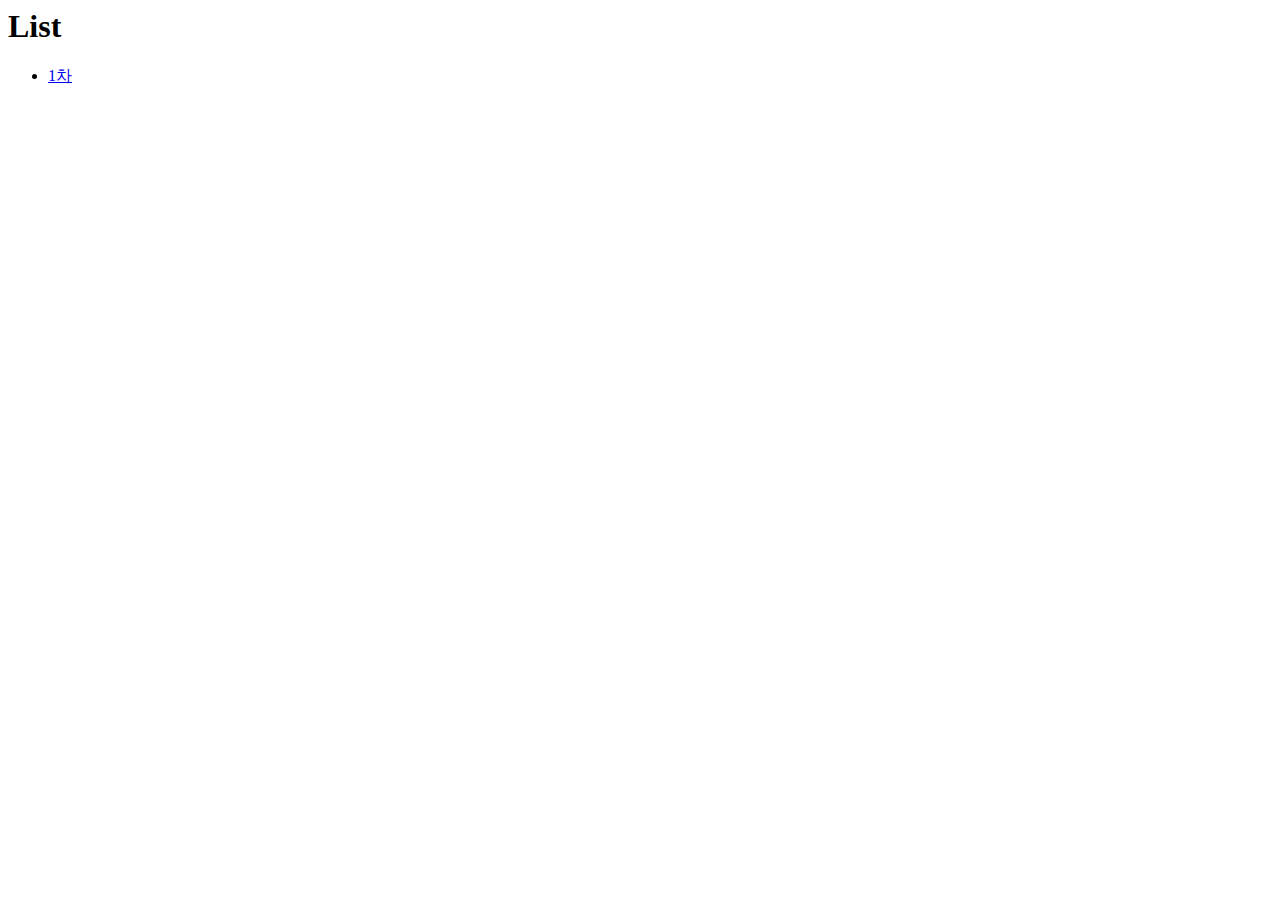
==== index.html @ dcad5b1a "index생성" ====
<DOCTYPE html>
<html lang="ko">
  <head>
    <meta charset="utf-8">
    <title>정규평가</title>
  </head>
  <body>
    <h1>List</h1>
    <ul>
      <li>
        <a href="./2023.02.17_first">1차</a>
      </li>
    </ul>
  </body>
</html>
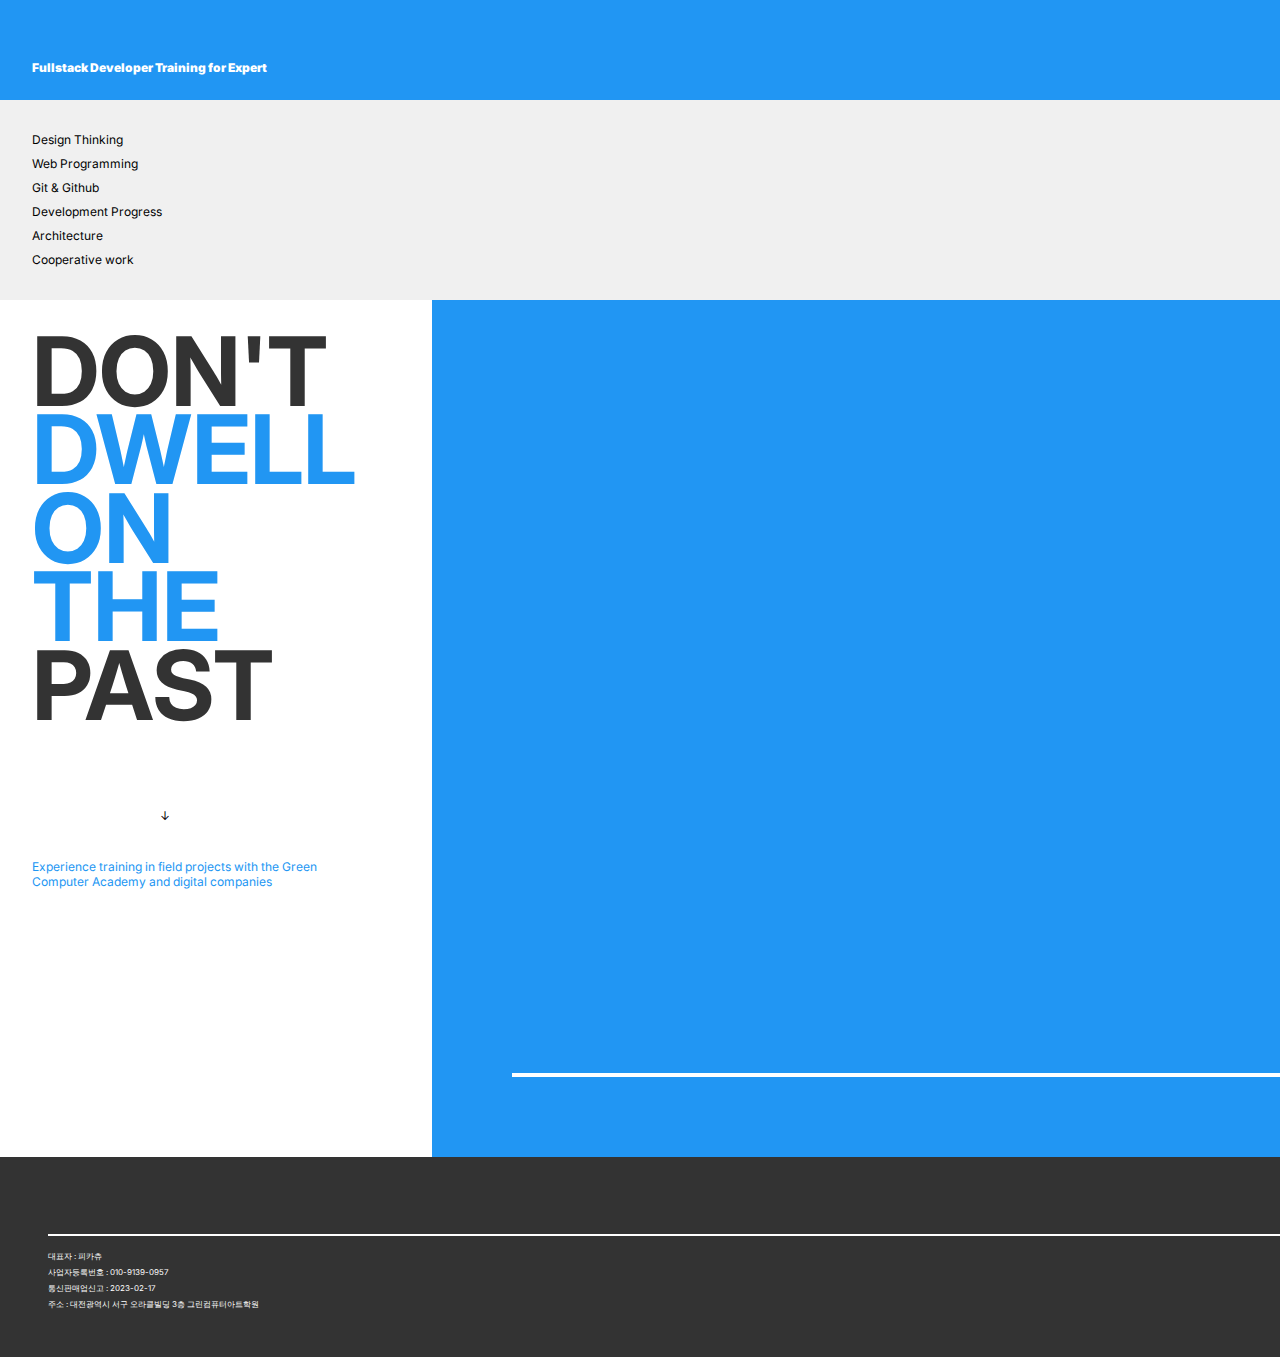
==== commit 755ea4b2: "index파일 최상위로 이동" ====
--- a/index.html
+++ b/index.html
@@ -1,15 +1,95 @@
-<DOCTYPE html>
+<!DOCTYPE html>
 <html lang="ko">
-  <head>
-    <meta charset="utf-8">
-    <title>정규평가</title>
-  </head>
-  <body>
-    <h1>List</h1>
-    <ul>
-      <li>
-        <a href="./2023.02.17_first">1차</a>
-      </li>
-    </ul>
-  </body>
-</html>
+<head>
+  <meta charset="UTF-8">
+  <meta http-equiv="X-UA-Compatible" content="IE=edge">
+  <meta name="viewport" content="width=device-width, initial-scale=1.0">
+  <title>KDT</title>
+  <link rel="stylesheet" href="./css/common.css">
+  <link rel="stylesheet" href="./css/mobile.css">
+  <link rel="stylesheet" href="./css/tablet.css">
+  <link rel="stylesheet" href="./css/desktop.css">
+</head>
+<body>
+  <!---------- 헤더 ---------->
+  <header>
+    <div></div>
+    <div></div>
+    <div class="text_box">
+      <span>Fullstack Developer Training for Expert</span>
+    </div>
+  </header>
+
+
+  <!---------- 네비 ---------->
+  <nav>
+    <div class="menu_li">
+      <ul>
+        <a href="#"><li>Design Thinking</li></a>
+        <a href="#"><li>Web Programming</li></a>
+        <a href="#"><li>Git & Github</li></a>
+        <a href="#"><li>Development Progress</li></a>
+        <a href="#"><li>Architecture</li></a>
+        <a href="#"><li>Cooperative work</li></a>
+      </ul>
+    </div>
+  </nav>
+
+
+  <!---------- 메인 ---------->
+  <main>
+    <!----- 첫 번째 컨텐츠 ----->
+    <div class="C_01_box">
+      <!-- 주 텍스트 -->
+      <div class="post">
+        <span class="p_color_black">DON'T</span>
+        <span class="p_color_main">DWELL</span>
+        <span class="p_color_main">ON</span>
+        <span class="p_color_main">THE</span>
+        <span class="p_color_black">PAST</span>
+      </div>
+
+      <!-- 히든 버튼 -->
+      <div class="button">
+        <span>↓</span>
+      </div>
+
+      <!-- 서브 텍스트 -->
+      <div class="sub_post">
+        <p class="p_color_main">Experience training in field projects with the Green Computer Academy and digital companies</p>
+      </div>
+    </div>
+    
+    <!----- 두 번째 컨텐츠 ----->
+    <div class="C_02_box">
+      <!-- 주 텍스트 -->
+      <div class="post">
+        <span>KOREA</span>
+        <span>DIGITAL</span>
+        <span>TRAINING</span>
+      </div>
+      <div class="H_li">
+        <span>></span>
+      </div>
+    </div>
+  </main>
+
+  <!----- 태블릿 레이아웃용 영역 ------->
+  <div class="tablet_layout"></div>
+
+  <!---------- 푸터 ---------->
+  <footer>
+    
+    <!-- 푸터 포스트 -->
+    <div class="f_post"></div>
+
+    <!-- 정보 -->
+    <div class="info">
+      <p>대표자 : 피카츄</p>
+      <p>사업자등록번호 : 010-9139-0957</p>
+      <p>통신판매업신고 : 2023-02-17</p>
+      <p>주소 : 대전광역시 서구 오라클빌딩 3층 그린컴퓨터아트학원</p>
+    </div>
+  </footer>
+</body>
+</html>--- a/css/common.css
+++ b/css/common.css
@@ -0,0 +1,24 @@
+@import url('https://fonts.googleapis.com/css2?family=Inter:wght@100;200;300;400;500;600;700;800;900&display=swap');
+@import url('https://fonts.googleapis.com/css2?family=Karantina:wght@300;400;700&display=swap');
+
+:root {
+  --main_color_Blue: #2196F3;
+  --sub_color_Black: #333333;
+  --main_font: 'Inter'
+}
+
+* {
+  box-sizing: border-box;
+}
+
+.p_color_main {
+  color: var(--main_color_Blue);
+}
+.p_color_black {
+  color: var(--sub_color_Black);
+}
+
+body {
+  margin: 0px;
+  padding: 0px;
+}--- a/css/mobile.css
+++ b/css/mobile.css
@@ -0,0 +1,148 @@
+@media screen and (max-width:430px) {
+  
+  /*---------- 공통 & 초기 설정 ----------*/
+  body {
+    width: 430px;
+    height: auto;
+  }
+
+  /*---------- 헤더 ----------*/
+  header {
+    width: 100%;
+    height: 110px;
+    background-color: var(--main_color_Blue);
+    font-size: 12px;
+    font-family: var(--main_font);
+    text-align: center;
+    display: flex;
+    flex-direction: column;
+    justify-content: center;
+    align-items: center;
+  }
+
+  header > div {
+    width: 100%;
+    height: 30%;
+  }
+
+  /* 텍스트 박스 */
+  header > .text_box {
+    font-size: 1em;
+    font-weight: 900;
+    color: white;
+  }
+
+  /*---------- 네비 ----------*/
+  nav {
+    display: none;
+  }
+  
+  /*---------- 메인  ----------*/
+  
+  main {
+    width: 100%;
+    height: auto;
+    font-size: 12px;
+  }
+
+  /*--- 1번 컨텐츠 ---*/
+  
+  main > .C_01_box {
+    width: 100%;
+    height: 822px;
+    font-family: var(--main_font);
+    display: flex;
+    flex-direction: column;
+    justify-content: space-around;
+    align-items: center;
+  }
+  /* 주 텍스트 */
+  main > .C_01_box > .post {
+    height: 60%;
+    font-size: 8em;
+    font-weight: 700;
+    line-height: 0.55em;
+    display: inherit;
+    flex-direction: column;
+    justify-content: flex-end;
+    position: relative;
+    right: 0.3em;
+  }
+  /* 히든 리스트 */
+  main > .C_01_box > .button {
+    height: 20%;
+    display: inherit;
+    align-items: flex-end;
+  }
+  /* 서브 텍스트 */
+  main > .C_01_box > .sub_post {
+    height: 20%;
+    font-weight: 400;
+    font-size: 1em;
+    width: 285px;
+    text-align: center;
+    display: inherit;
+    align-items: center;
+  }
+
+  /*--- 2번 컨텐츠 ---*/
+  
+  main > .C_02_box {
+    width: 100%;
+    height: 732px;
+    background-color: var(--main_color_Blue);
+    font-size: 10em;
+    font-weight: 400;
+    display: flex;
+  }
+  /* 주 텍스트 */
+  main > .C_02_box > .post {
+    height: 100%;
+    padding-left: 0.2em;
+    color: white;
+    font-family: 'Karantina';
+    display: inherit;
+    flex-direction: column;
+    justify-content: center;
+  }
+  main > .C_02_box > .post > span:nth-child(3) {
+    border-bottom: 5px solid white;
+  }
+  /* 히든 리스트 */
+  main > .C_02_box > .H_li {
+    padding: 0.1em;
+    display: inherit;
+    align-items: center;
+    color: white;
+    font-size: 0.7em;
+  }
+
+  /*---------- 푸터  ----------*/
+  footer {
+    width: 430px;
+    height: 200px;
+    font-family: var(--main_font);
+    font-size: 8px;
+    font-weight: 400;
+    background-color: var(--sub_color_Black);
+    padding: 5em;
+  }
+  /* 주 텍스트 */
+  footer > .f_post {
+    width: 100%;
+    height: 40%;
+  }
+  /* 정보(info) */
+  footer > .info {
+    width: 100%;
+    height: 60%;
+    border-top: 2px solid white;
+    padding-top: 0.5em;
+  }
+  footer > .info > p {
+    margin: 0px;
+    padding: 0px;
+    line-height: 2em;
+    color: white;
+  }
+}--- a/css/tablet.css
+++ b/css/tablet.css
@@ -0,0 +1,166 @@
+@media screen and (min-width: 431px) and (max-width: 1024px) {
+  /*---------- 공통 & 초기 설정 ----------*/
+  body {
+    width: 1024px;
+    height: auto;
+  }
+
+  /*---------- 헤더 ----------*/
+  header {
+    width: 100%;
+    height: 100px;
+    background-color: var(--main_color_Blue);
+    font-family: var(--main_font);
+    font-size: 12px;
+    font-weight: 900;
+    display: flex;
+    flex-direction: column;
+    justify-content: center;
+    align-items: center;
+  }
+  header > div {
+    width: 100%;
+    height: 30%;
+  }
+  /* 세 번째 영역-텍스트 */
+  header > .text_box {
+    color: white;
+    text-align: center;
+  }
+
+  /*---------- 네비 ----------*/
+  nav {
+    width: 100%;
+    height: 200px;
+    background-color: #f0f0f0f0;
+    font-size: 12px;
+    display: flex;
+  }
+
+  /* 네비 메뉴 */
+  nav > .menu_li {
+    display: inherit;
+    align-items: center;
+    padding-left: 4rem;
+  }
+
+  /* 메뉴 리스트 */
+  nav ul {
+    list-style-type: none;
+    padding: 0px;
+    line-height: 2em;
+    font-family: var(--main_font);
+    font-weight: 400;
+    font-size: 1em;
+  }
+  nav ul a {
+    text-decoration: none;
+  }
+  nav ul li {
+    color: black;
+  }
+
+  /*---------- 메인 ----------*/
+  main {
+    width: 100%;
+    display: flex;
+    flex-direction: column;
+  }
+  
+  /*----- 첫 번째 컨텐츠 -----*/
+  main > .C_01_box {
+    padding: 5rem 4rem;
+    width: 40%;
+    height: 864px;
+    display: flex;
+    flex-direction: column;
+    align-items: flex-start;
+    justify-content: space-between;
+  }
+
+  /* 주 텍스트 */
+  main > .C_01_box > .post {
+    height: 60%;
+    font-family: var(--main_font);
+    font-size: 96px;
+    font-weight: 700;
+    line-height: 0.8em;
+    display: inherit;
+    flex-direction: column;
+  }
+
+  /* 히든 리스트 */
+  main > .C_01_box > .button {
+    width: 100%;
+    display: inherit;
+    justify-content: center;
+    align-items: flex-end;
+    height: 10%;
+  }
+
+  /* 서브 텍스트 */
+  main > .C_01_box > .sub_post {
+    width: 285px;
+    font-size: 12px;
+    font-weight: 400;
+    height: 25%;
+  }
+
+  /*----- 두 번째 컨텐츠 -----*/
+  main > .C_02_box {
+    width: 100%;
+    height: 1368px;
+    background-color: var(--main_color_Blue);
+    padding: 4rem;
+    display: flex;
+    align-items: center;
+  }
+
+  /* 주 텍스트 */
+  main > .C_02_box > .post {
+    width: 100%;
+    font-family: 'Karantina';
+    font-size: 128px;
+    font-weight: 400;
+    color: white;
+    line-height: 0.9em;
+    display: flex;
+    flex-direction: column;
+    border-bottom: 4px solid white;
+    padding-bottom: 0.2em;
+  }
+
+  /* 히든 리스트 */
+  main > .C_02_box > .H_li {
+    font-family: 'Karantina';
+    font-size: 128px;
+    font-weight: 400;
+    color: white;
+    position: relative;
+    right: 4.3em;
+  }
+
+  /*---------- 푸터 ----------*/
+  footer {
+    width: 100%;
+    height: 200px;
+    font-family: var(--main_font);
+    font-size: 8px;
+    font-weight: 400;
+    background-color: var(--sub_color_Black);
+    padding: 4em 7em;
+    color: white;
+    display: flex;
+    flex-direction: column;
+    justify-content: center;
+  }
+  /* 푸터 포스트 */
+  footer > .f_post {
+    height: 40%;
+    border-bottom: 2px solid white;
+  }
+  /* 푸터 인포 */
+  footer > .info {
+    line-height: 1em;
+  }
+}--- a/css/desktop.css
+++ b/css/desktop.css
@@ -0,0 +1,148 @@
+@media screen and (min-width: 1025px) {
+  /*---------- 기본 & 공통 ----------*/
+  body {
+    width: 1728px;
+    height: auto;
+  }
+  
+  /*---------- 헤더 ----------*/
+  header {
+    width: 100%;
+    height: 100px;
+    background-color: var(--main_color_Blue);
+    padding-left: 2rem;
+    font-family: var(--main_font);
+    font-size: 12px;
+    font-weight: 900;
+    display: flex;
+    flex-direction: column;
+    justify-content: center;
+  }
+  header > div {
+    width: 100%;
+    height: 20%;
+  }
+  /* 헤더 텍스트 박스 */
+  header > .text_box {
+    color: white;
+  }
+
+  /*---------- 네비 ----------*/
+  nav {
+    width: 100%;
+    height: 200px;
+    background-color: #f0f0f0;
+    font-family: var(--main_font);
+    font-size: 12px;
+    font-weight: 400;
+    display: flex;
+    padding-left: 2rem;
+  }
+
+  /* 메뉴 리스트 */
+  nav > .menu_li {
+    display: flex;
+    align-items: center;
+  }
+  nav > .menu_li > ul {
+    list-style-type: none;
+    display: inherit;
+    flex-direction: column;
+    padding: 0px;
+  }
+  nav > .menu_li > ul > a {
+    text-decoration: none;
+    color: black;
+    line-height: 1.5rem;
+  }
+
+  /*---------- 메인 ----------*/
+  main {
+    width: 100%;
+    height: 857px;
+    display: flex;
+  }
+
+  /*----- 첫 번째 컨텐츠 -----*/
+  main > .C_01_box {
+    font-family: var(--main_font);
+    font-size: 12px;
+    display: inherit;
+    flex-direction: column;
+    justify-content: flex-start;
+    width: 25%;
+    padding: 2rem 2rem;
+  }
+  main > .C_01_box > .post {
+    font-size: 8em;
+    font-weight: 700;
+    line-height: 4.9rem;
+    display: inherit;
+    flex-direction: column;
+    height: 60%;
+  }
+  main > .C_01_box > .button {
+    padding: 0 8rem;
+    height: 5%;
+  }
+  main > .C_01_box > .sub_post {
+    width: 285px;
+  }
+  
+  /*----- 두 번째 컨텐츠 -----*/
+  main > .C_02_box {
+    width: 75%;
+    background-color: var(--main_color_Blue);
+    display: flex;
+    padding: 5rem;
+  }
+
+  /* 주 텍스트 */
+  main > .C_02_box > .post{
+    width: 100%;
+    font-family: 'Karantina';
+    font-size: 128px;
+    font-weight: 400;
+    color: white;
+    display: inherit;
+    flex-direction: column;
+    justify-content: flex-end;
+    align-items: flex-end;
+    border-bottom: 4px solid white;
+    padding-bottom: 1rem;
+    line-height: 7rem;
+  }
+
+  /* 히든 리스트 */
+  main > .C_02_box > .H_li {
+    display: none;
+  }
+
+  /*---------- 푸터 ----------*/
+  footer {
+    width: 100%;
+    height: 200px;
+    background-color: var(--sub_color_Black);
+    padding: 3rem;
+    display: flex;
+    flex-direction: column;
+  }
+
+  /* 푸터 포스트 */
+  footer > .f_post {
+    width: 100%;
+    height: 30%;
+    border-bottom: 2px solid white;
+  }
+  /* 푸터 인포 */
+  footer > .info {
+    width: 100%;
+    height: 70%;
+    font-family: var(--main_font);
+    font-size: 8px;
+    font-weight: 400;
+    line-height: 0.5rem;
+    color: white;
+    padding-top: 0.5rem;
+  }
+}